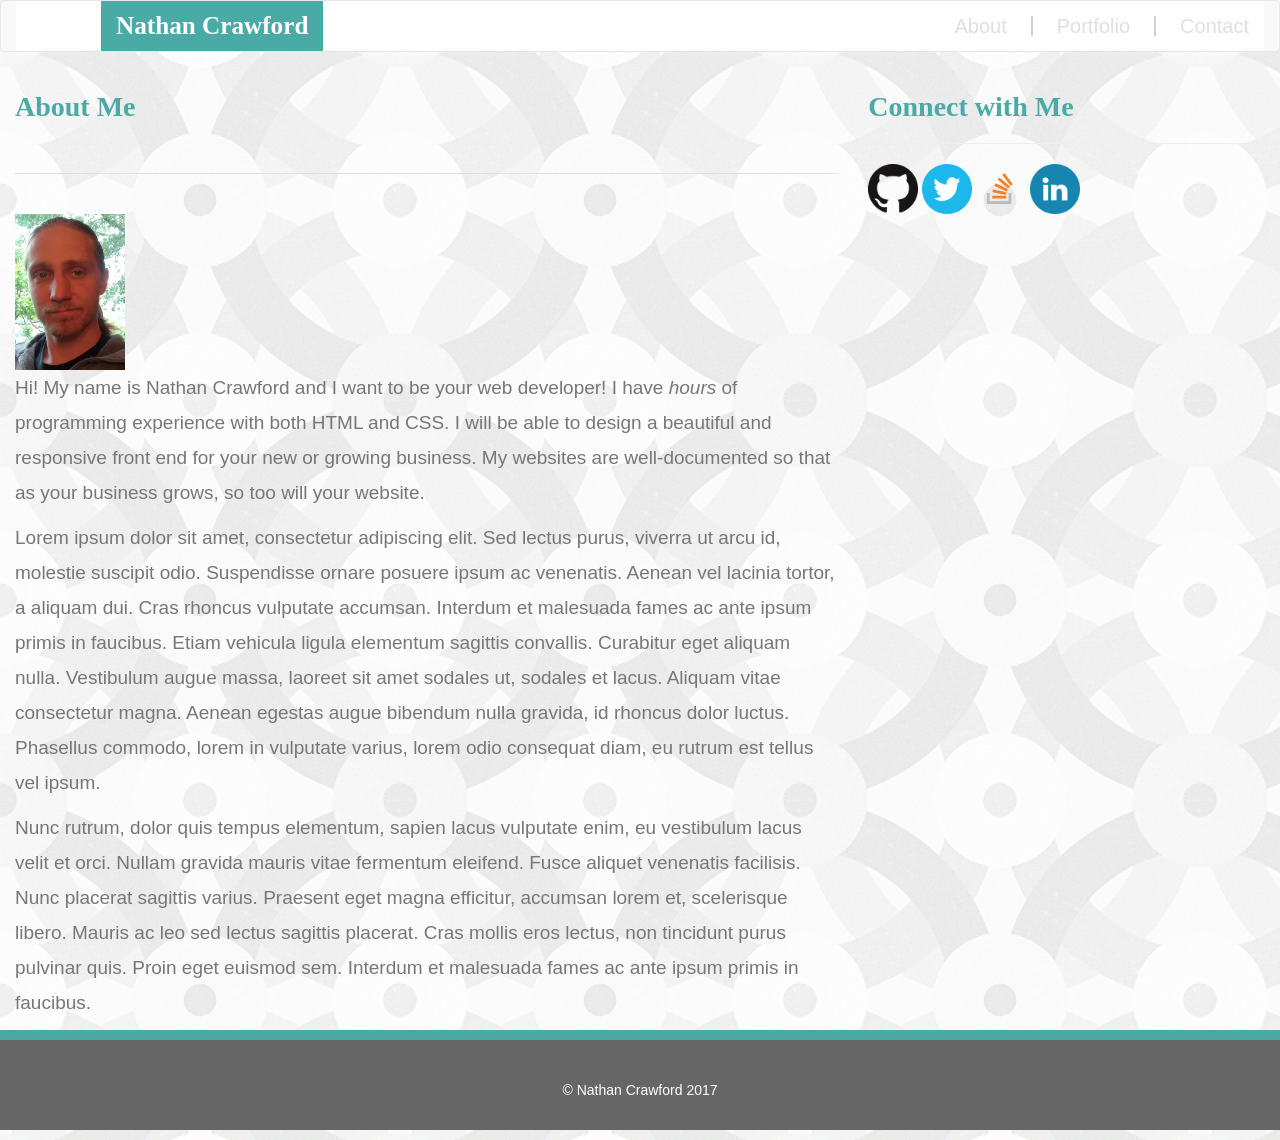
==== indexbs.html @ 85b6b7c9 "Navbar/footer/columns started" ====
<!DOCTYPE html>
<html>
<head>
	<title>About</title>
	<meta charset="utf-8">
	<meta name="viewport" content="width=device-width,initial-scale=1">
	<link rel="stylesheet" href="https://maxcdn.bootstrapcdn.com/bootstrap/3.3.7/css/bootstrap.min.css" integrity="sha384-BVYiiSIFeK1dGmJRAkycuHAHRg32OmUcww7on3RYdg4Va+PmSTsz/K68vbdEjh4u" crossorigin="anonymous">
	<link rel="stylesheet" type="text/css" href="style.css">
</head>
<body>
<!-- Navbar -->
<nav class="navbar navbar-default">
  <div class="container-fluid">
    <!-- Brand and toggle get grouped for better mobile display -->
    <div class="navbar-header">
      <button type="button" class="navbar-toggle collapsed" data-toggle="collapse" data-target="#bs-example-navbar-collapse-1" aria-expanded="false">
        <span class="sr-only">Toggle navigation</span>
        <span class="icon-bar"><a href="indexbs.html"></a></span>
        <span class="icon-bar"></span>
        <span class="icon-bar"></span>
      </button>
      <a class="navbar-brand" href="indexbs.html">Nathan Crawford</a>
    </div>

    <!-- Collect the nav links, forms, and other content for toggling -->
    <div class="collapse navbar-collapse" id="bs-example-navbar-collapse-1">
      <ul class="nav navbar-nav">
        <li class="dropdown">
          <ul class="dropdown-menu">
            <li><a href="#">Action</a></li>
            <li><a href="#">Another action</a></li>
            <li><a href="#">Something else here</a></li>
            <li role="separator" class="divider"></li>
            <li><a href="#">Separated link</a></li>
            <li role="separator" class="divider"></li>
            <li><a href="#">One more separated link</a></li>
          </ul>
        </li>
      </ul>
      <ul class="nav navbar-nav navbar-right">
        <li><a href="indexbs.html" class="linkfont">About</a></li>
        <li class="divider-vertical"></li>
        <li><a href="portfoliobs.html" class="linkfont">Portfolio</a></li>
        <li class="divider-vertical"></li>
        <li><a href="contactbs.html" class="linkfont">Contact</a></li>
        <li class="dropdown">
          <ul class="dropdown-menu">
            <li><a href="#">Action</a></li>
            <li><a href="#">Another action</a></li>
            <li><a href="#">Som7ething else here</a></li>
            <li role="separator" class="divider"></li>
            <li><a href="#">Separated link</a></li>
          </ul>
        </li>
      </ul>
    </div><!-- /.navbar-collapse -->
  </div><!-- /.container-fluid -->
</nav>
<!-- /Navbar -->
	<div class="col-md-8">
	   <h2>About Me</h2><br><hr class="contentrule"><br>
		<img src="./images/port-pic.jpg" width="210px" id="profile">
		<p class="about">
			Hi! My name is Nathan Crawford and I want to be your web developer! I have <em>hours</em> of programming experience with both HTML and CSS. I will be able to design a beautiful and responsive front end for your new or growing business. My websites are well-documented so that as your business grows, so too will your website.
		</p>
		<p class="about">
			Lorem ipsum dolor sit amet, consectetur adipiscing elit. Sed lectus purus, viverra ut arcu id, molestie suscipit odio. Suspendisse ornare posuere ipsum ac venenatis. Aenean vel lacinia tortor, a aliquam dui. Cras rhoncus vulputate accumsan. Interdum et malesuada fames ac ante ipsum primis in faucibus. Etiam vehicula ligula elementum sagittis convallis. Curabitur eget aliquam nulla. Vestibulum augue massa, laoreet sit amet sodales ut, sodales et lacus. Aliquam vitae consectetur magna. Aenean egestas augue bibendum nulla gravida, id rhoncus dolor luctus. Phasellus commodo, lorem in vulputate varius, lorem odio consequat diam, eu rutrum est tellus vel ipsum.
		</p>
		<p class="about">
			Nunc rutrum, dolor quis tempus elementum, sapien lacus vulputate enim, eu vestibulum lacus velit et orci. Nullam gravida mauris vitae fermentum eleifend. Fusce aliquet venenatis facilisis. Nunc placerat sagittis varius. Praesent eget magna efficitur, accumsan lorem et, scelerisque libero. Mauris ac leo sed lectus sagittis placerat. Cras mollis eros lectus, non tincidunt purus pulvinar quis. Proin eget euismod sem. Interdum et malesuada fames ac ante ipsum primis in faucibus.
		</p>
	</div>
	<div class="col-md-4">
			<!-- Connect Box -->
	<div id="connect">
		<h2 class="connectheader">Connect with Me<hr></h2>
			<a href="https://github.com/ArbutusNate" target="_blank" class="icon"><img src="./images/gh-icon-dark.png" width="50px"></a>
			<a href="https://twitter.com/ArbutusNate" target="_blank" class="icon"><img src="./images/twit-icon.png" width="50px"></a>
			<a href="http://stackoverflow.com/users/7833943/arbutusnate" target="_blank" class="icon"><img src="./images/so-icon.png" width="50px"></a>
			<a href="https://www.linkedin.com/in/nathan-crawford-264229139/" target="_blank" class="icon"><img src="./images/linked-icon.png" width="50px"></a>
	</div>
	</div>
<!-- Footer -->
<footer>
	<span> © Nathan Crawford 2017 </span>	
</footer>
</body>
</html>
---- style.css ----
body {
	background-image: url("./images/background.png");
}
h2 {
	font-family: 'Georgia', Times, Times New Roman, serif;
	color: #4aaaa5;
	font-size: 2em;
	font-weight: bold;
}
p {
	font-size: 19px;
	font-family: 'Arial', 'Helvetica Neue', Helvetica, sans-serif;
	color: #777777;
	line-height: 35px;
}
.contentrule {
	border-color: #e0e0e0;
}
#profile {
		width: 110px;
	}
/*Navbar Styles */
.nav.navbar-nav.navbar-right > li > a.linkfont:hover {
    background-color: #4aaaa5;
    border-radius: 5px;
    color: white;
}

.navbar-default .navbar-brand {
	font-family: 'Georgia', Times, Times New Roman, serif;
	font-size: 1.8em;
	font-weight: bold;
	background-color: #4aaaa5;
	color: white;
}
.navbar-default.navbar-brand >li > a:hover {
	background-color: #4aaaa5;
}
@media (min-width: 768px) {
.container-fluid .navbar-header {
	margin-left: 100px
	}
}

a.linkfont {
	font-family: 'Arial', 'Helvetica Neue', Helvetica, sans-serif;
	color: #e0e0e0;
	font-size: 20px;
	text-decoration: none;
}
.navbar-default .navbar-nav li a {
	color: #e0e0e0
}
#bs-example-navbar-collapse-1.collapse.navbar-collapse{
	background-color: white;
}
/*Vertical Divider for Navbar*/
.navbar .divider-vertical {
    height: 20px;
    margin: 15px 9px;
    border-right: 1px solid #d1d1d1;
    border-left: 1px solid #d1d1d1;
}
.navbar-inverse .divider-vertical {
    border-right-color: #222222;
    border-left-color: #111111;
}

@media (max-width: 767px) {
    .navbar-collapse .nav > .divider-vertical {
        display: none;
     }
}
/*Footer*/
footer {
	position: relative;
	color: white;
	font-family: 'Arial', 'Helvetica Neue', Helvetica, sans-serif;
	text-align: center;
	clear: both;
	background-color: #666666;
    height: 100px;
    width: 100%;
    border-top: 10px solid #4baaa5;
    line-height: 100px;
}
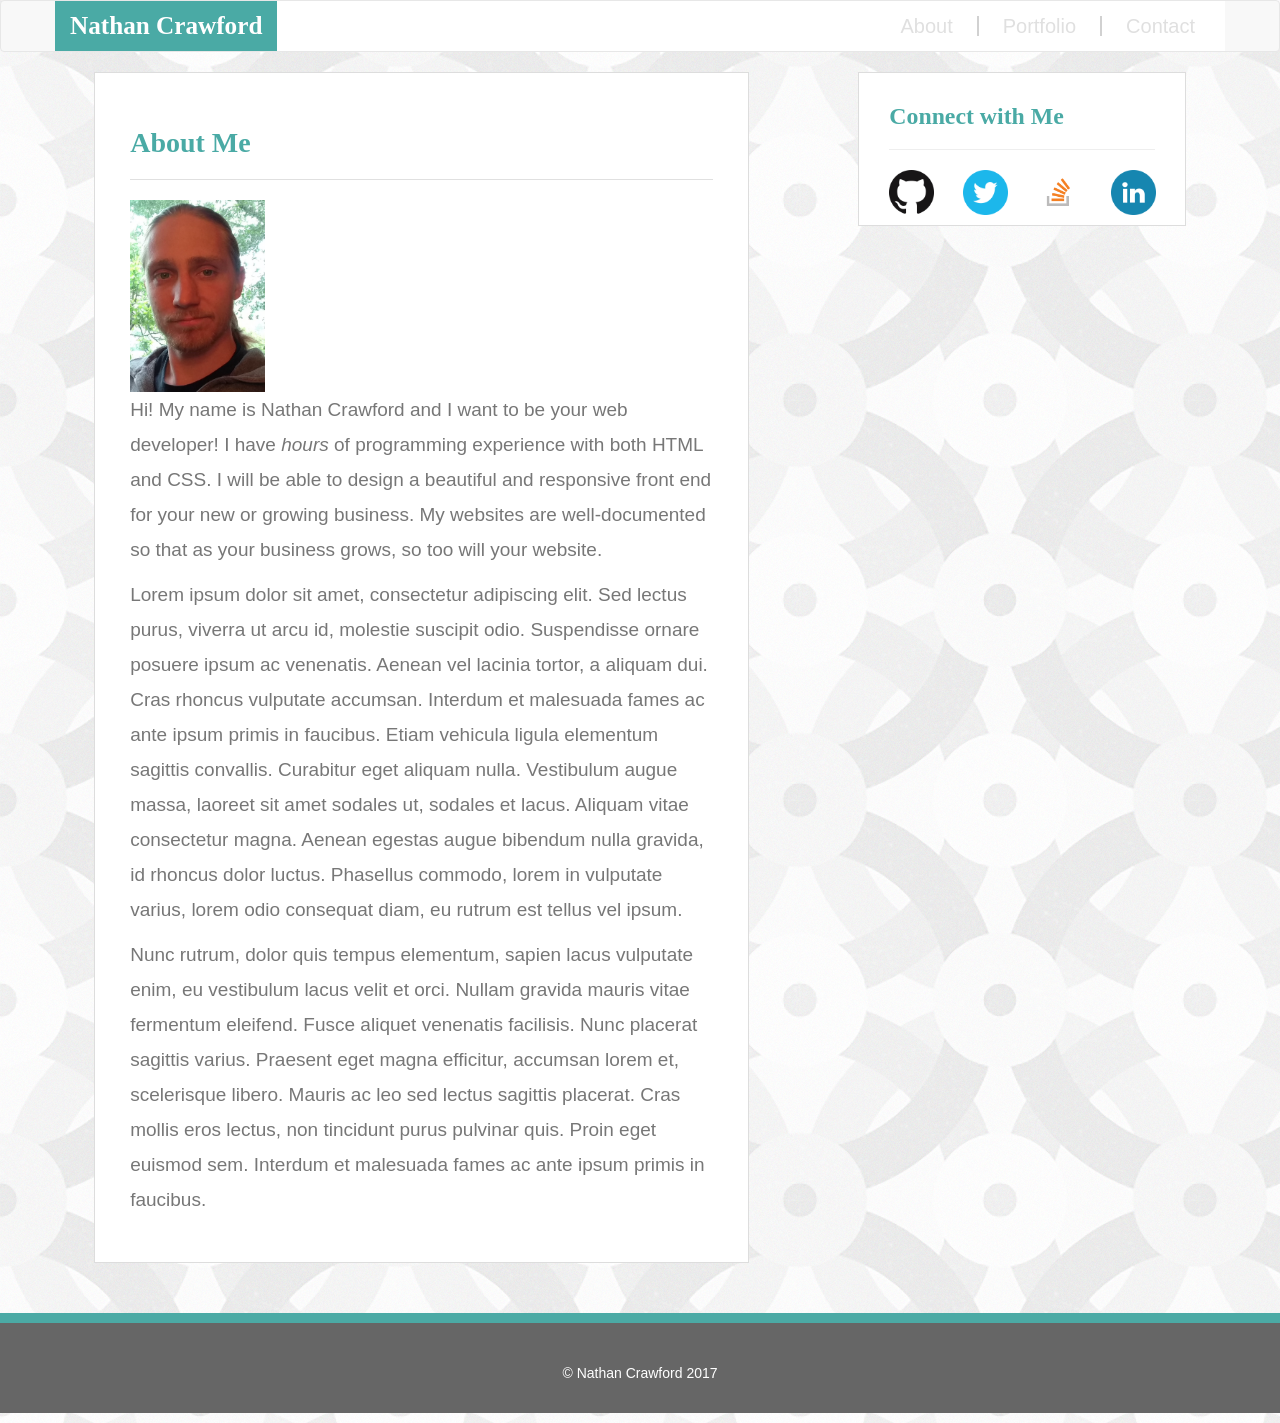
==== commit 2c838c45: "preclass improvements" ====
--- a/indexbs.html
+++ b/indexbs.html
@@ -1,8 +1,8 @@
 <!DOCTYPE html>
 <html>
 <head>
+	<meta charset="utf-8">
 	<title>About</title>
-	<meta charset="utf-8">
 	<meta name="viewport" content="width=device-width,initial-scale=1">
 	<link rel="stylesheet" href="https://maxcdn.bootstrapcdn.com/bootstrap/3.3.7/css/bootstrap.min.css" integrity="sha384-BVYiiSIFeK1dGmJRAkycuHAHRg32OmUcww7on3RYdg4Va+PmSTsz/K68vbdEjh4u" crossorigin="anonymous">
 	<link rel="stylesheet" type="text/css" href="style.css">
@@ -10,7 +10,7 @@
 <body>
 <!-- Navbar -->
 <nav class="navbar navbar-default">
-  <div class="container-fluid">
+  <div class="container" id="headbar">
     <!-- Brand and toggle get grouped for better mobile display -->
     <div class="navbar-header">
       <button type="button" class="navbar-toggle collapsed" data-toggle="collapse" data-target="#bs-example-navbar-collapse-1" aria-expanded="false">
@@ -57,29 +57,51 @@
   </div><!-- /.container-fluid -->
 </nav>
 <!-- /Navbar -->
-	<div class="col-md-8">
-	   <h2>About Me</h2><br><hr class="contentrule"><br>
-		<img src="./images/port-pic.jpg" width="210px" id="profile">
-		<p class="about">
-			Hi! My name is Nathan Crawford and I want to be your web developer! I have <em>hours</em> of programming experience with both HTML and CSS. I will be able to design a beautiful and responsive front end for your new or growing business. My websites are well-documented so that as your business grows, so too will your website.
-		</p>
-		<p class="about">
-			Lorem ipsum dolor sit amet, consectetur adipiscing elit. Sed lectus purus, viverra ut arcu id, molestie suscipit odio. Suspendisse ornare posuere ipsum ac venenatis. Aenean vel lacinia tortor, a aliquam dui. Cras rhoncus vulputate accumsan. Interdum et malesuada fames ac ante ipsum primis in faucibus. Etiam vehicula ligula elementum sagittis convallis. Curabitur eget aliquam nulla. Vestibulum augue massa, laoreet sit amet sodales ut, sodales et lacus. Aliquam vitae consectetur magna. Aenean egestas augue bibendum nulla gravida, id rhoncus dolor luctus. Phasellus commodo, lorem in vulputate varius, lorem odio consequat diam, eu rutrum est tellus vel ipsum.
-		</p>
-		<p class="about">
-			Nunc rutrum, dolor quis tempus elementum, sapien lacus vulputate enim, eu vestibulum lacus velit et orci. Nullam gravida mauris vitae fermentum eleifend. Fusce aliquet venenatis facilisis. Nunc placerat sagittis varius. Praesent eget magna efficitur, accumsan lorem et, scelerisque libero. Mauris ac leo sed lectus sagittis placerat. Cras mollis eros lectus, non tincidunt purus pulvinar quis. Proin eget euismod sem. Interdum et malesuada fames ac ante ipsum primis in faucibus.
-		</p>
+<div class="container content-wrapper"></div>
+	<div class="row">
+	  <div class="col-md-6 col-md-offset-1" id="main-content">
+	   		<h2>About Me</h2><hr class="contentrule">
+			<img src="./images/port-pic.jpg" width="210px" id="profile">
+			<p class="about">
+				Hi! My name is Nathan Crawford and I want to be your web developer! I have <em>hours</em> of programming experience with both HTML and CSS. I will be able to design a beautiful and responsive front end for your new or growing business. My websites are well-documented so that as your business grows, so too will your website.
+			</p>
+			<p class="about">
+				Lorem ipsum dolor sit amet, consectetur adipiscing elit. Sed lectus purus, viverra ut arcu id, molestie suscipit odio. Suspendisse ornare posuere ipsum ac venenatis. Aenean vel lacinia tortor, a aliquam dui. Cras rhoncus vulputate accumsan. Interdum et malesuada fames ac ante ipsum primis in faucibus. Etiam vehicula ligula elementum sagittis convallis. Curabitur eget aliquam nulla. Vestibulum augue massa, laoreet sit amet sodales ut, sodales et lacus. Aliquam vitae consectetur magna. Aenean egestas augue bibendum nulla gravida, id rhoncus dolor luctus. Phasellus commodo, lorem in vulputate varius, lorem odio consequat diam, eu rutrum est tellus vel ipsum.
+			</p>
+			<p class="about">
+				Nunc rutrum, dolor quis tempus elementum, sapien lacus vulputate enim, eu vestibulum lacus velit et orci. Nullam gravida mauris vitae fermentum eleifend. Fusce aliquet venenatis facilisis. Nunc placerat sagittis varius. Praesent eget magna efficitur, accumsan lorem et, scelerisque libero. Mauris ac leo sed lectus sagittis placerat. Cras mollis eros lectus, non tincidunt purus pulvinar quis. Proin eget euismod sem. Interdum et malesuada fames ac ante ipsum primis in faucibus.
+			</p>
+	  </div>
+	  			<!-- Connect Box -->
+	  <div class="col-md-3 col-md-offset-1" id="connect">
+	  		<div class="row">
+	  			<div class="col-md-12">
+	  				<h2 id="connectme">Connect with Me<hr></h2>
+	  			</div>
+	  		</div>
+			<div class="row">
+				<div class="col-md-3 connect-links">
+					<a href="https://github.com/ArbutusNate" target="_blank"><img src="./images/gh-icon-dark.png" class="icon"></a>
+				</div>
+				<div class="col-md-3 connect-links">
+					<a href="https://twitter.com/ArbutusNate" target="_blank"><img src="./images/twit-icon.png" class="icon"></a>
+				</div>
+				<div class="col-md-3 connect-links">
+					<a href="http://stackoverflow.com/users/7833943/arbutusnate" target="_blank"><img src="./images/so-icon.png" class="icon"></a>
+				</div>
+				<div class="col-md-3 connect-links">
+					<a href="https://www.linkedin.com/in/nathan-crawford-264229139/"><img src="./images/linked-icon.png" class="icon"></a>
+				</div>
+			</div>
+<!-- 			<div id="connect">
+				<a href="https://github.com/ArbutusNate" target="_blank" class="icon"><img src="./images/gh-icon-dark.png" width="50px"></a>
+				<a href="https://twitter.com/ArbutusNate" target="_blank" class="icon"><img src="./images/twit-icon.png" width="50px"></a>
+				<a href="http://stackoverflow.com/users/7833943/arbutusnate" target="_blank" class="icon"><img src="./images/so-icon.png" width="50px"></a>
+				<a href="https://www.linkedin.com/in/nathan-crawford-264229139/" target="_blank" class="icon"><img src="./images/linked-icon.png" width="50px"></a>
+	   		</div> -->
+	   </div>
 	</div>
-	<div class="col-md-4">
-			<!-- Connect Box -->
-	<div id="connect">
-		<h2 class="connectheader">Connect with Me<hr></h2>
-			<a href="https://github.com/ArbutusNate" target="_blank" class="icon"><img src="./images/gh-icon-dark.png" width="50px"></a>
-			<a href="https://twitter.com/ArbutusNate" target="_blank" class="icon"><img src="./images/twit-icon.png" width="50px"></a>
-			<a href="http://stackoverflow.com/users/7833943/arbutusnate" target="_blank" class="icon"><img src="./images/so-icon.png" width="50px"></a>
-			<a href="https://www.linkedin.com/in/nathan-crawford-264229139/" target="_blank" class="icon"><img src="./images/linked-icon.png" width="50px"></a>
-	</div>
-	</div>
+</div>
 <!-- Footer -->
 <footer>
 	<span> © Nathan Crawford 2017 </span>	
--- a/style.css
+++ b/style.css
@@ -12,20 +12,44 @@
 	font-family: 'Arial', 'Helvetica Neue', Helvetica, sans-serif;
 	color: #777777;
 	line-height: 35px;
+	float: left;
 }
 .contentrule {
 	border-color: #e0e0e0;
 }
+#connectme {
+	font-size: 1.7em;
+}
+
 #profile {
-		width: 110px;
+		width: 135px;
+		float: left;
 	}
+#main-content {
+	border: 1px solid #dddddd;
+	padding: 35px;
+	background-color: #ffffff;
+	float: left;
+	margin-bottom: 50px;
+}
+.icon {
+	width: 45px;
+}
+#connect {
+	background-color: #ffffff;
+	border: 1px solid #dddddd;
+	padding: 10px 30px;
+}
 /*Navbar Styles */
 .nav.navbar-nav.navbar-right > li > a.linkfont:hover {
     background-color: #4aaaa5;
     border-radius: 5px;
     color: white;
 }
-
+.navbar-default .navbar-brand:hover {
+	color: white;
+	background-color: #4aaaa5;
+}
 .navbar-default .navbar-brand {
 	font-family: 'Georgia', Times, Times New Roman, serif;
 	font-size: 1.8em;
@@ -33,12 +57,12 @@
 	background-color: #4aaaa5;
 	color: white;
 }
-.navbar-default.navbar-brand >li > a:hover {
+a.navbar-brand:hover {
 	background-color: #4aaaa5;
 }
 @media (min-width: 768px) {
 .container-fluid .navbar-header {
-	margin-left: 100px
+	margin-left: 90px
 	}
 }
 
@@ -52,6 +76,9 @@
 	color: #e0e0e0
 }
 #bs-example-navbar-collapse-1.collapse.navbar-collapse{
+	background-color: white;
+}
+#headbar {
 	background-color: white;
 }
 /*Vertical Divider for Navbar*/
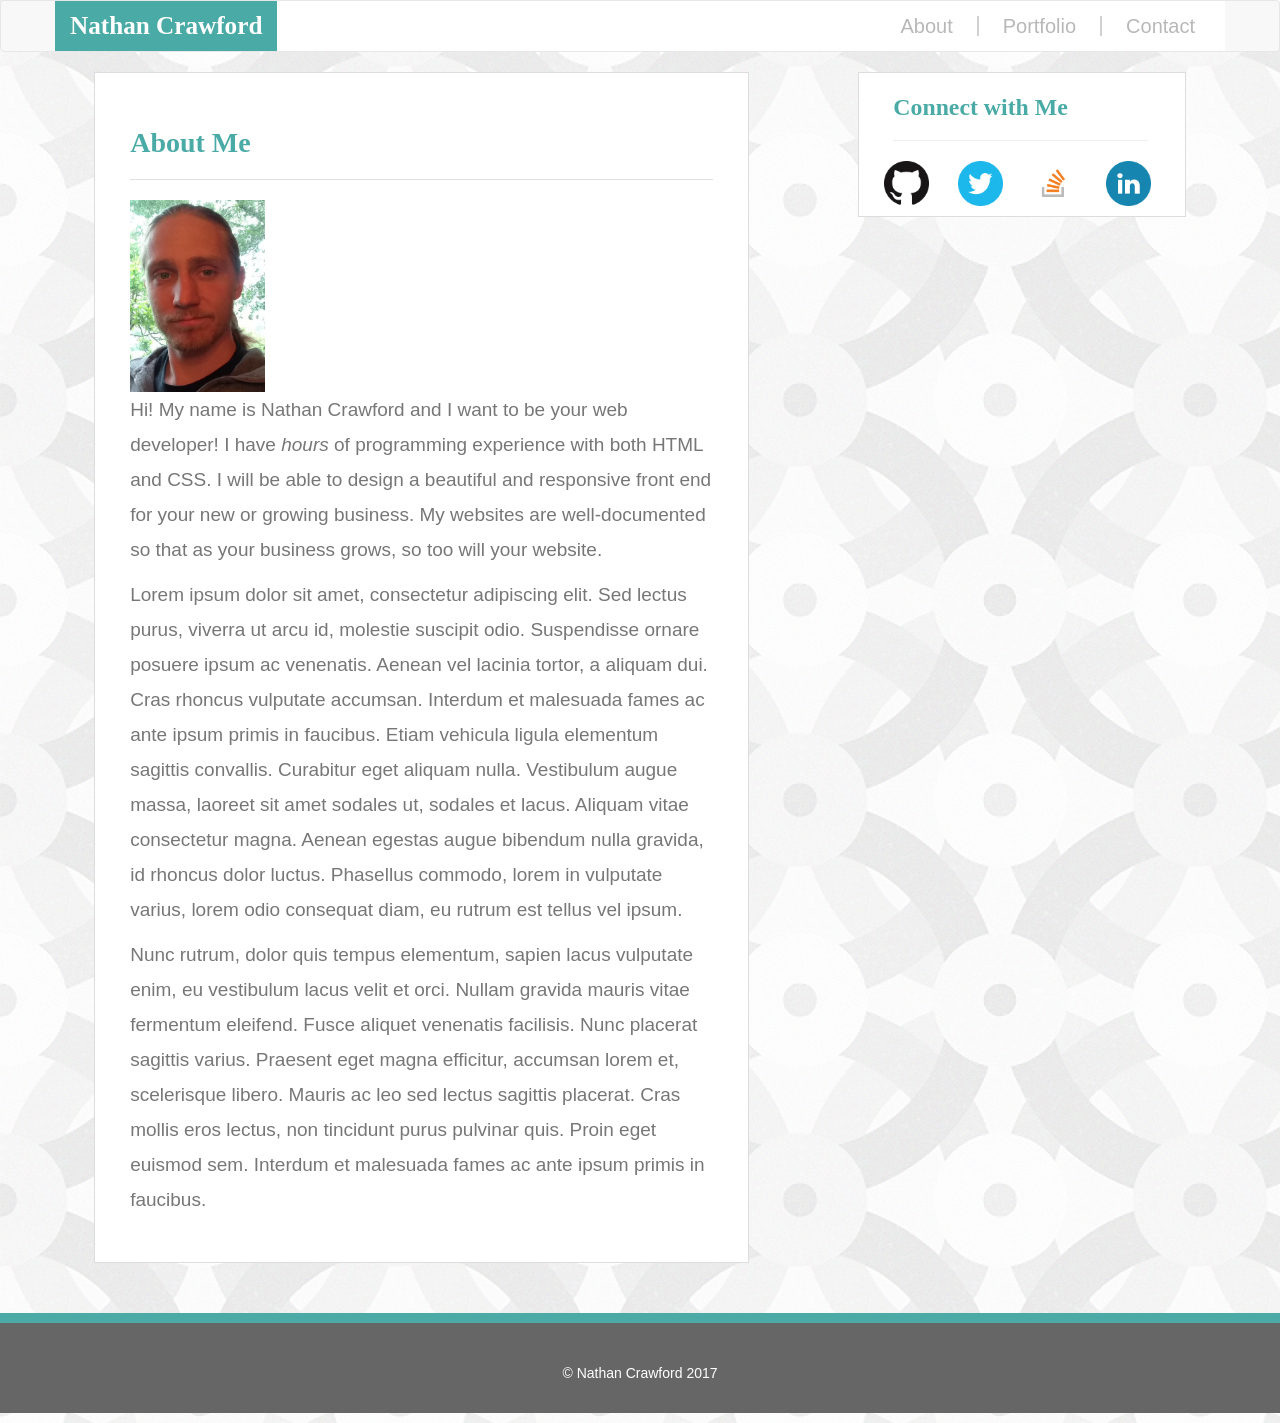
==== commit dd22e2ce: "Struggling with connect box scaling" ====
--- a/indexbs.html
+++ b/indexbs.html
@@ -73,7 +73,7 @@
 			</p>
 	  </div>
 	  			<!-- Connect Box -->
-	  <div class="col-md-3 col-md-offset-1" id="connect">
+	  <div class="col-sm-3 col-md-offset-1" id="connect">
 	  		<div class="row">
 	  			<div class="col-md-12">
 	  				<h2 id="connectme">Connect with Me<hr></h2>
@@ -100,6 +100,7 @@
 				<a href="https://www.linkedin.com/in/nathan-crawford-264229139/" target="_blank" class="icon"><img src="./images/linked-icon.png" width="50px"></a>
 	   		</div> -->
 	   </div>
+	   <div class="col-md-1"></div>
 	</div>
 </div>
 <!-- Footer -->
--- a/style.css
+++ b/style.css
@@ -19,6 +19,7 @@
 }
 #connectme {
 	font-size: 1.7em;
+	margin: 11px 7px 0px 4px;
 }
 
 #profile {
@@ -34,6 +35,7 @@
 }
 .icon {
 	width: 45px;
+	margin: 0px -5px;
 }
 #connect {
 	background-color: #ffffff;
@@ -61,8 +63,8 @@
 	background-color: #4aaaa5;
 }
 @media (min-width: 768px) {
-.container-fluid .navbar-header {
-	margin-left: 90px
+	.container-fluid .navbar-header {
+		margin-left: 90px
 	}
 }
 
@@ -73,7 +75,7 @@
 	text-decoration: none;
 }
 .navbar-default .navbar-nav li a {
-	color: #e0e0e0
+	color: #b9b8b8
 }
 #bs-example-navbar-collapse-1.collapse.navbar-collapse{
 	background-color: white;
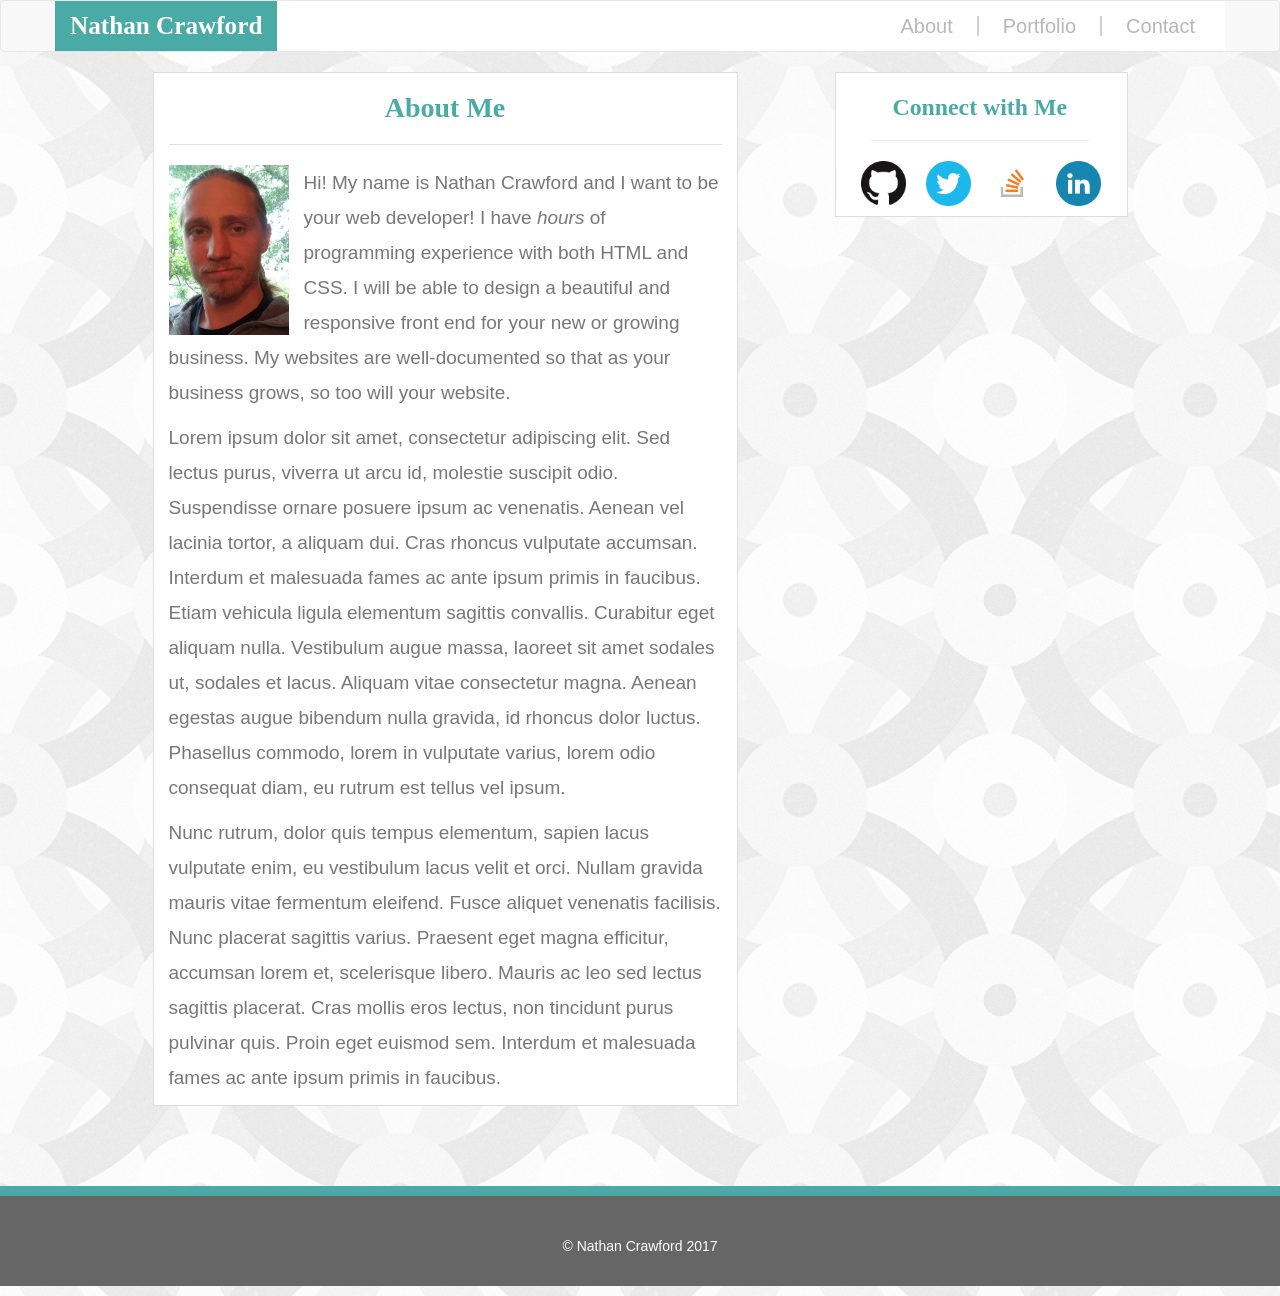
==== commit c5c6b51f: "Making progress - basic structure of all pages complete" ====
--- a/indexbs.html
+++ b/indexbs.html
@@ -2,10 +2,12 @@
 <html>
 <head>
 	<meta charset="utf-8">
-	<title>About</title>
+	<title>Nathan Crawford | About Me</title>
 	<meta name="viewport" content="width=device-width,initial-scale=1">
 	<link rel="stylesheet" href="https://maxcdn.bootstrapcdn.com/bootstrap/3.3.7/css/bootstrap.min.css" integrity="sha384-BVYiiSIFeK1dGmJRAkycuHAHRg32OmUcww7on3RYdg4Va+PmSTsz/K68vbdEjh4u" crossorigin="anonymous">
 	<link rel="stylesheet" type="text/css" href="style.css">
+	<script src="https://code.jquery.com/jquery-3.2.1.min.js" integrity="sha256-hwg4gsxgFZhOsEEamdOYGBf13FyQuiTwlAQgxVSNgt4=" crossorigin="anonymous"></script>
+	<script src="https://maxcdn.bootstrapcdn.com/bootstrap/3.3.7/js/bootstrap.min.js" integrity="sha384-Tc5IQib027qvyjSMfHjOMaLkfuWVxZxUPnCJA7l2mCWNIpG9mGCD8wGNIcPD7Txa" crossorigin="anonymous"></script>
 </head>
 <body>
 <!-- Navbar -->
@@ -57,9 +59,9 @@
   </div><!-- /.container-fluid -->
 </nav>
 <!-- /Navbar -->
-<div class="container content-wrapper"></div>
+<div class="container content-wrapper">
 	<div class="row">
-	  <div class="col-md-6 col-md-offset-1" id="main-content">
+	  <div class="col-md-6 col-sm-10 col-sm-offset-1" id="main-content">
 	   		<h2>About Me</h2><hr class="contentrule">
 			<img src="./images/port-pic.jpg" width="210px" id="profile">
 			<p class="about">
@@ -72,35 +74,29 @@
 				Nunc rutrum, dolor quis tempus elementum, sapien lacus vulputate enim, eu vestibulum lacus velit et orci. Nullam gravida mauris vitae fermentum eleifend. Fusce aliquet venenatis facilisis. Nunc placerat sagittis varius. Praesent eget magna efficitur, accumsan lorem et, scelerisque libero. Mauris ac leo sed lectus sagittis placerat. Cras mollis eros lectus, non tincidunt purus pulvinar quis. Proin eget euismod sem. Interdum et malesuada fames ac ante ipsum primis in faucibus.
 			</p>
 	  </div>
-	  			<!-- Connect Box -->
-	  <div class="col-sm-3 col-md-offset-1" id="connect">
+	  	<!-- Connect Box -->
+	  <div class="col-md-3 col-sm-5 col-xs-12 col-sm-offset-1" id="ncconnect">
 	  		<div class="row">
 	  			<div class="col-md-12">
 	  				<h2 id="connectme">Connect with Me<hr></h2>
 	  			</div>
 	  		</div>
 			<div class="row">
-				<div class="col-md-3 connect-links">
+				<div class="col-md-3 col-sm-3 col-xs-3 connect-links">
 					<a href="https://github.com/ArbutusNate" target="_blank"><img src="./images/gh-icon-dark.png" class="icon"></a>
 				</div>
-				<div class="col-md-3 connect-links">
+				<div class="col-md-3 col-sm-3 col-xs-3 connect-links">
 					<a href="https://twitter.com/ArbutusNate" target="_blank"><img src="./images/twit-icon.png" class="icon"></a>
 				</div>
-				<div class="col-md-3 connect-links">
+				<div class="col-md-3 col-sm-3 col-xs-3 connect-links">
 					<a href="http://stackoverflow.com/users/7833943/arbutusnate" target="_blank"><img src="./images/so-icon.png" class="icon"></a>
 				</div>
-				<div class="col-md-3 connect-links">
+				<div class="col-md-3 col-sm-3 col-xs-3 connect-links">
 					<a href="https://www.linkedin.com/in/nathan-crawford-264229139/"><img src="./images/linked-icon.png" class="icon"></a>
 				</div>
 			</div>
-<!-- 			<div id="connect">
-				<a href="https://github.com/ArbutusNate" target="_blank" class="icon"><img src="./images/gh-icon-dark.png" width="50px"></a>
-				<a href="https://twitter.com/ArbutusNate" target="_blank" class="icon"><img src="./images/twit-icon.png" width="50px"></a>
-				<a href="http://stackoverflow.com/users/7833943/arbutusnate" target="_blank" class="icon"><img src="./images/so-icon.png" width="50px"></a>
-				<a href="https://www.linkedin.com/in/nathan-crawford-264229139/" target="_blank" class="icon"><img src="./images/linked-icon.png" width="50px"></a>
-	   		</div> -->
 	   </div>
-	   <div class="col-md-1"></div>
+	   <!-- End Connect Bot -->
 	</div>
 </div>
 <!-- Footer -->
--- a/style.css
+++ b/style.css
@@ -6,13 +6,13 @@
 	color: #4aaaa5;
 	font-size: 2em;
 	font-weight: bold;
+	text-align: center;
 }
 p {
 	font-size: 19px;
 	font-family: 'Arial', 'Helvetica Neue', Helvetica, sans-serif;
 	color: #777777;
 	line-height: 35px;
-	float: left;
 }
 .contentrule {
 	border-color: #e0e0e0;
@@ -25,10 +25,10 @@
 #profile {
 		width: 135px;
 		float: left;
+		padding: 0px 15px 0px 0px;
 	}
 #main-content {
 	border: 1px solid #dddddd;
-	padding: 35px;
 	background-color: #ffffff;
 	float: left;
 	margin-bottom: 50px;
@@ -37,11 +37,36 @@
 	width: 45px;
 	margin: 0px -5px;
 }
-#connect {
+#ncconnect {
 	background-color: #ffffff;
 	border: 1px solid #dddddd;
 	padding: 10px 30px;
 }
+/* Portfolio Page */
+.port-text {
+	position: relative;
+	bottom: 80px;
+	text-align: center;
+	line-height: 60px;
+	height: 60px;
+	background-color: #4aaaa5;
+	color: white;
+	font-family: 'Georgia', Times, Times New Roman, serif;
+	font-size: 16px;
+	float:none;
+}
+.port-frame {
+	margin-bottom: 20px;
+	height: 205px;
+}
+.port-img {
+	width: 100%;
+	height: 100%;
+}
+
+/*.ncgallery {
+	margin: auto;
+}*/
 /*Navbar Styles */
 .nav.navbar-nav.navbar-right > li > a.linkfont:hover {
     background-color: #4aaaa5;
@@ -62,12 +87,6 @@
 a.navbar-brand:hover {
 	background-color: #4aaaa5;
 }
-@media (min-width: 768px) {
-	.container-fluid .navbar-header {
-		margin-left: 90px
-	}
-}
-
 a.linkfont {
 	font-family: 'Arial', 'Helvetica Neue', Helvetica, sans-serif;
 	color: #e0e0e0;
@@ -112,4 +131,5 @@
     width: 100%;
     border-top: 10px solid #4baaa5;
     line-height: 100px;
+    margin-top: 30px
 }
